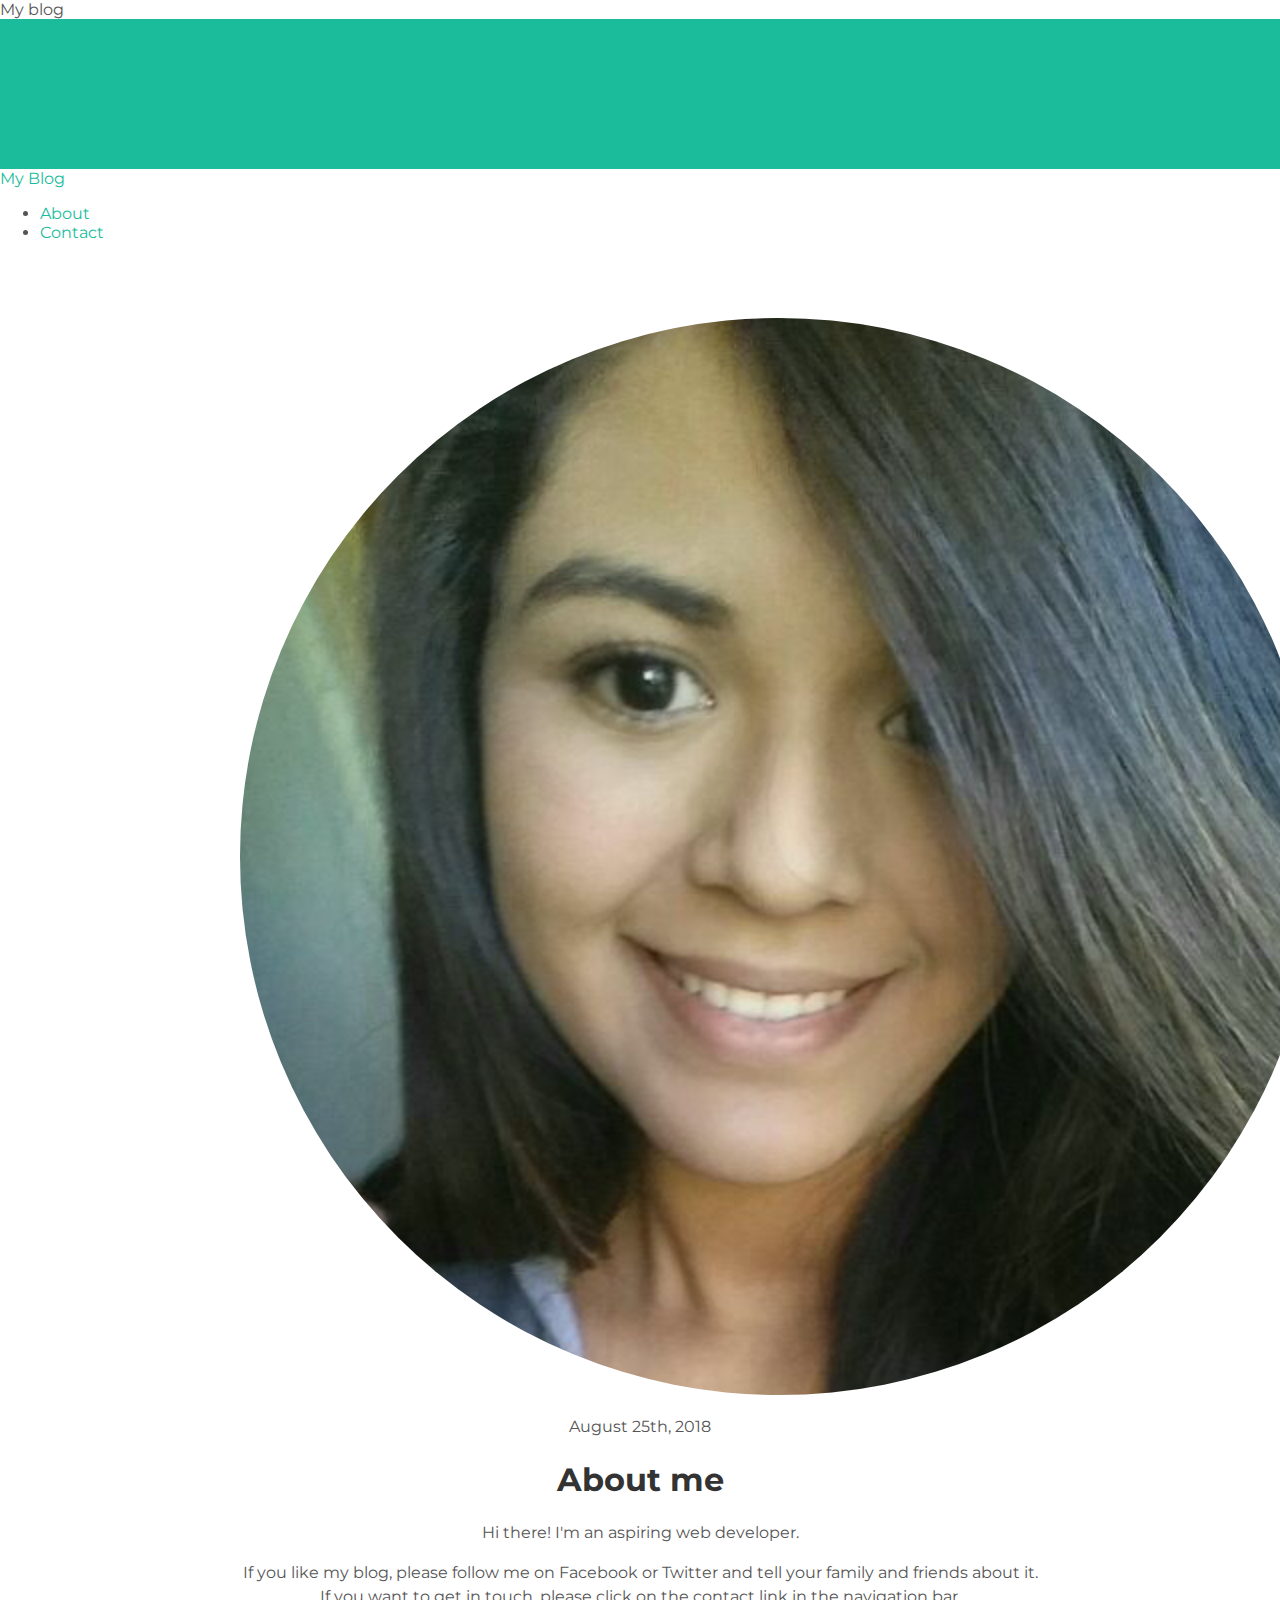
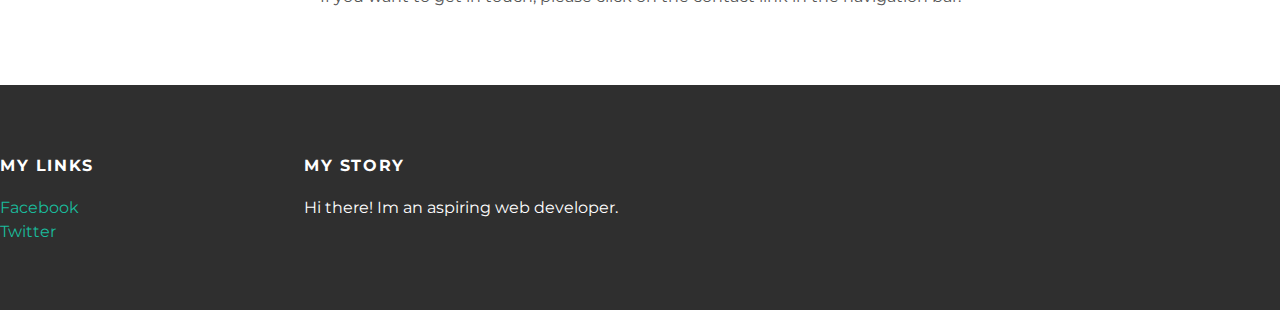
==== about.html @ 62721c4f "Add files via upload" ====
<!DOCTYPE html>
<html>
<head>
  <tittle>My blog</tittle>
  <link rel="stylesheet"
  type="text/css" href="styles.css">
</head>
<body>
  <div id="header"></div>
  <div id="container"></div>
  <a href="index.html">My Blog</a>
  <ul>
    <li><a href="about.html">About</a></il>
    <li><a href="contact.html">Contact</a></il>
    </ul>
  <div id="content">
  <div id="container">
    <div class="about">
      <div class="about-author">
        <img src="blog photo.png">

      </div>
        <p class="about-date">August 25th, 2018</p>
        <h1 class="about-tittle"> About me</h1>
          <div class="about-content">
            <p>Hi there! I'm an aspiring web
              developer.</p>
              <p>If you like my blog, please
              follow me on Facebook or Twitter
            and tell your family and friends
          about it. If you want to get in
        touch, please click on the contact
      link in the navigation bar.</p>
          </div>
      </div>
    </div>
  </div>

  <div id="footer">
  <div id="container">
    <div class="column">
      <h4>My Links</h4>
      <p>
        <a href="https://www.facebook.com/angelica.frayre">
          Facebook</a>
          <br>
          <a href="https://twitter.com/angelica_frayre">
            Twitter</a>
          </p>
    </div>
    <div class="column">
      <h4>My Story</h4>
      <p>Hi there! Im an aspiring web
        developer.</p>
        </div>
    </div>
  </div>
</body>
</html>
---- styles.css ----
@import url(https://fonts.googleapis.com/css?family=Montserrat:400,700);
body {
  color: #555;
  margin: 0;

  font-family: 'Montserrat',sans-serif;
}

#header {
  background-color: #1abc9c;
  height: 150px;
  line-height: 150px;
}

#header a {
  color: white;
  text-decoration: none;

  text-transform: uppercase;
  letter-spacing: 0.1em;
}

#header a:hover {
  color: #222
}

#header-tittle {
  display: block;
  float: left;

  font-size: 20px;
  font-weight: bold;
}

#header-nav {
  display: block;
  float: right;
}

#header-nav li {
  display: inline;
  padding-left: 20px;
  margin-top: 0;
}

.container {
  max-width: 1000px;
}

#footer {
  background-color: #2f2f2f;
  padding: 50px 0;
}

.column {
  min-width: 300px;
  display: inline-block;
  vertical-align: top;
}

#footer h4 {
  color: white;
  text-transform: uppercase;
  letter-spacing: 0.1em;
}

#footer p {
  color: white;
}

a {
  color: #1abc9c;
  text-decoration: none;
}

a:hover{
  color: #F6A623;
}

.post {
max-width: 800px;
margin: 0 auto;
padding: 60px;
}

.post-author img {
  width: 50px;
  height: 50px;
  vertical-align: middle;
}

.post-author span {
  margin: 60px;
}

.post-date {
  color: #2D2D2D;

  font-size: 14px;
  font-weight: bold;

  text-transform: uppercase;
  letter-spacing: 0.1em;
}

h1, h2, h3, h4 {
  color: #333
}

p {
  line-height: 1.5;
}

.post, .about {
  max-width: 800px;
  margin: 0 auto;
  padding: 60px 0;
}

.about {
  text-align: center;
}

.post-author img,
.about-author img {
  border-radius: 50%;
}

.post-container:nth-child(even) {
  background-color: #f2f2f2;
}
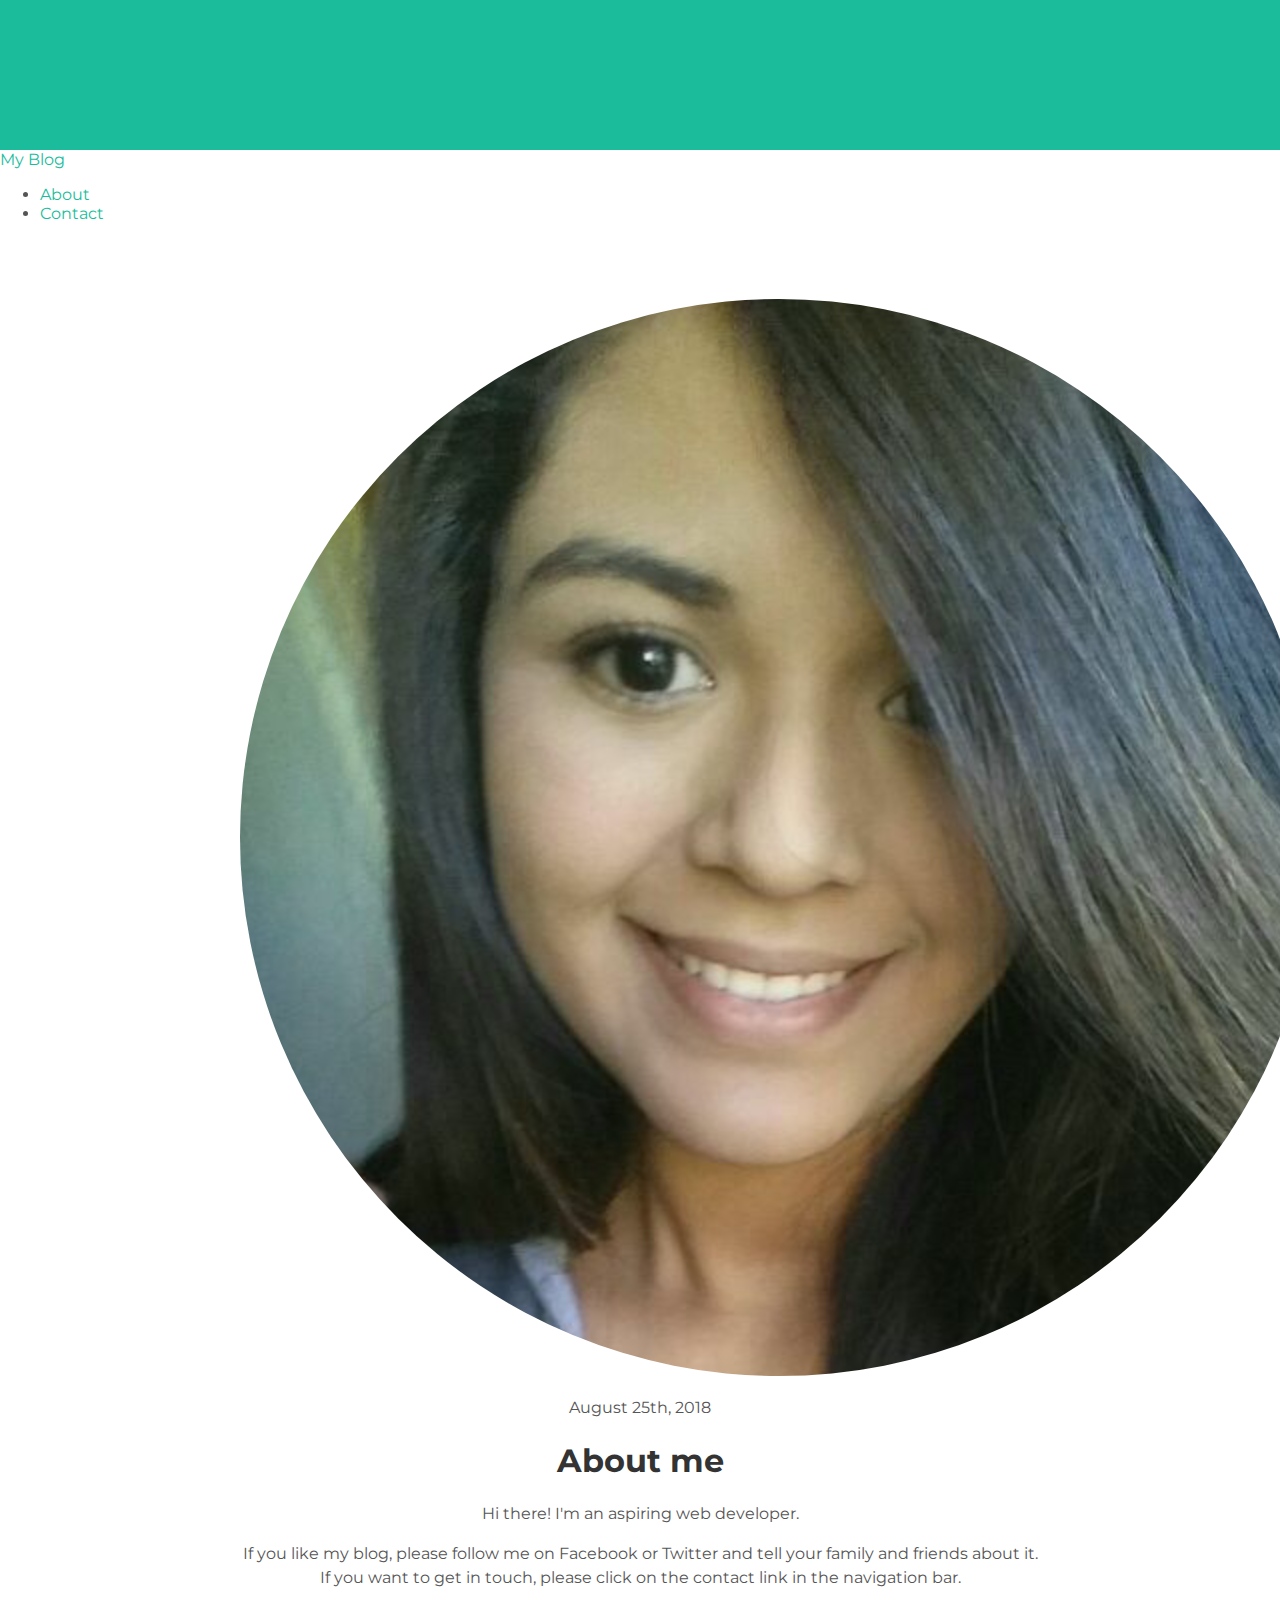
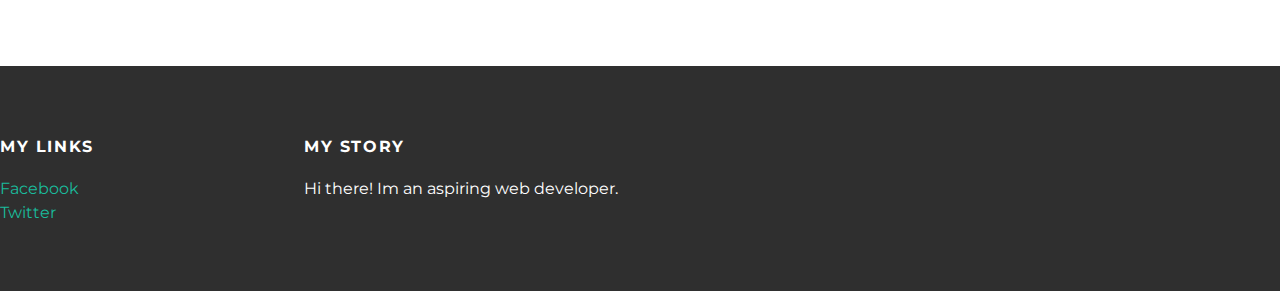
==== commit f3e6c14b: "Update about.html" ====
--- a/about.html
+++ b/about.html
@@ -1,7 +1,7 @@
 <!DOCTYPE html>
 <html>
 <head>
-  <tittle>My blog</tittle>
+  <tittle></tittle>
   <link rel="stylesheet"
   type="text/css" href="styles.css">
 </head>
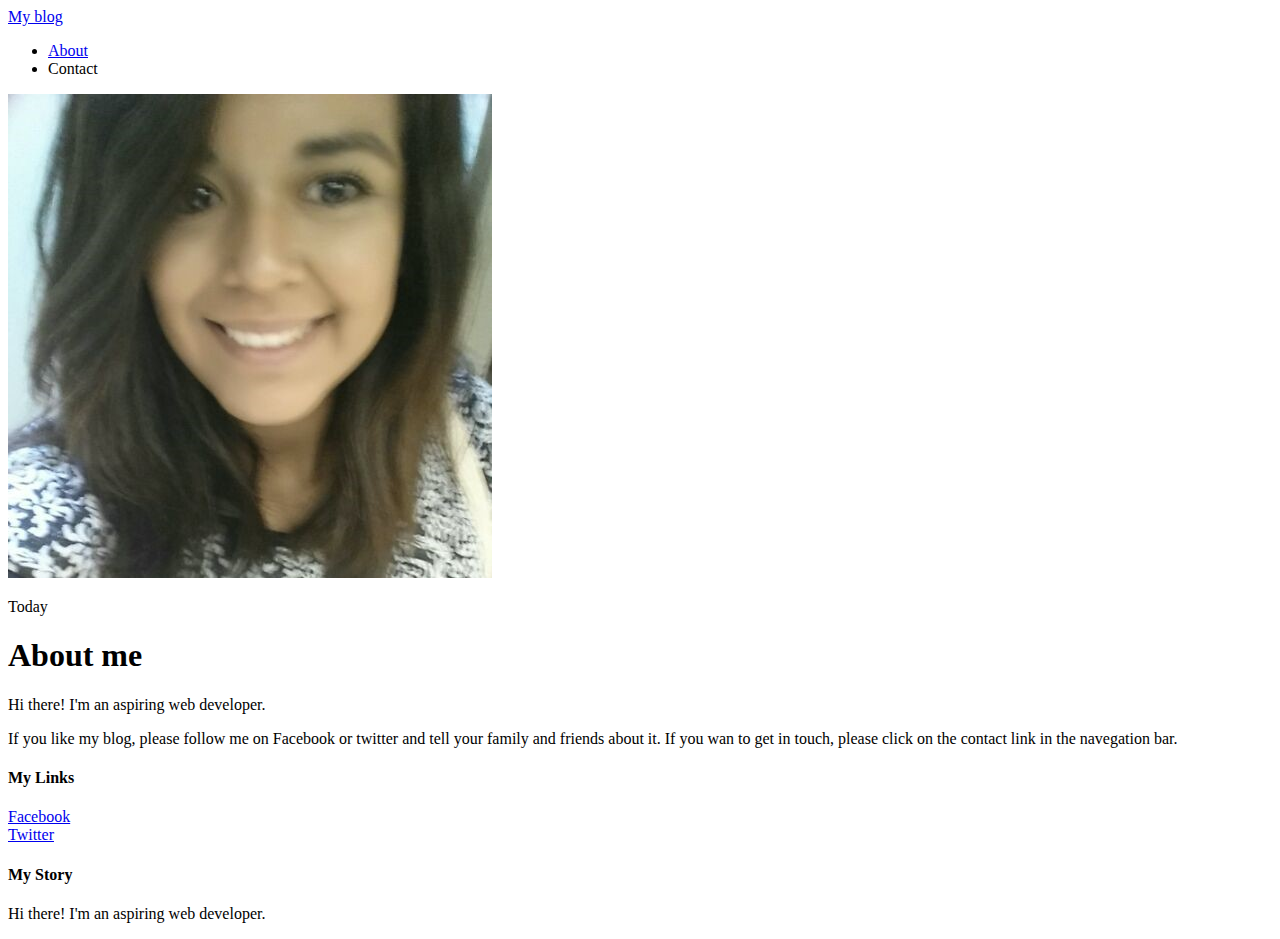
==== commit 6d26668f: "Update about.html" ====
--- a/about.html
+++ b/about.html
@@ -1,59 +1,63 @@
 <!DOCTYPE html>
 <html>
 <head>
-  <tittle></tittle>
-  <link rel="stylesheet"
-  type="text/css" href="styles.css">
+<title></title>
+<link rel="stylesheet"
+type="text/css" href="styles2.css"
 </head>
 <body>
-  <div id="header"></div>
-  <div id="container"></div>
-  <a href="index.html">My Blog</a>
-  <ul>
-    <li><a href="about.html">About</a></il>
-    <li><a href="contact.html">Contact</a></il>
-    </ul>
+  <div id="header">
+    <div class="container">
+      <a class="head-tittle"
+      href="index.html">My blog</a>
+      <ul id="header-nav">
+        <li><a href="about.html">About<!--
+    a--></a></li><a href="about.html">
+        </a><li><a href="about.html"></a><a hreft="mail to:frayreangelica@gmail.com">Contact<!--
+    a--></a></li><a hreft="mail to:frayreangelica@gmail.com">
+      </a></ul><a hreft="mail to:frayreangelica@gmail.com">
+    </a></div><a hreft="mail to:frayreangelica@gmail.com">
+  </a></div>
   <div id="content">
-  <div id="container">
+  <div class="container">
     <div class="about">
       <div class="about-author">
-        <img src="blog photo.png">
+        <img src="Skype Profile Picture.jpg">
 
       </div>
-        <p class="about-date">August 25th, 2018</p>
-        <h1 class="about-tittle"> About me</h1>
-          <div class="about-content">
-            <p>Hi there! I'm an aspiring web
-              developer.</p>
-              <p>If you like my blog, please
-              follow me on Facebook or Twitter
-            and tell your family and friends
-          about it. If you want to get in
+      <p class="about-date">Today</p>
+      <h1 class="about-tittle">About me</h1>
+      <div class="about-content">
+    <p> Hi there! I'm an aspiring web
+      developer.</p>
+      <p> If you like my blog, please
+        follow me on Facebook or twitter
+        and tell your family and friends
+        about it. If you wan to get in
         touch, please click on the contact
-      link in the navigation bar.</p>
+        link in the navegation bar.</p>
           </div>
-      </div>
     </div>
   </div>
-
+</div>
   <div id="footer">
-  <div id="container">
+  <div class="container">
     <div class="column">
       <h4>My Links</h4>
       <p>
-        <a href="https://www.facebook.com/angelica.frayre">
-          Facebook</a>
-          <br>
-          <a href="https://twitter.com/angelica_frayre">
-            Twitter</a>
-          </p>
+      <a href="https://www.facebook.com/angelica.frayre">Facebook</a>
+      <br>
+      <a href="https://twitter.com/search?q=angelica%20frayre&src=typd">Twitter</a>
+    </p>
+    </div>
+    <div class="column">
     </div>
     <div class="column">
       <h4>My Story</h4>
-      <p>Hi there! Im an aspiring web
+      <p>Hi there! I'm an aspiring web
         developer.</p>
-        </div>
     </div>
   </div>
+</div>
 </body>
 </html>
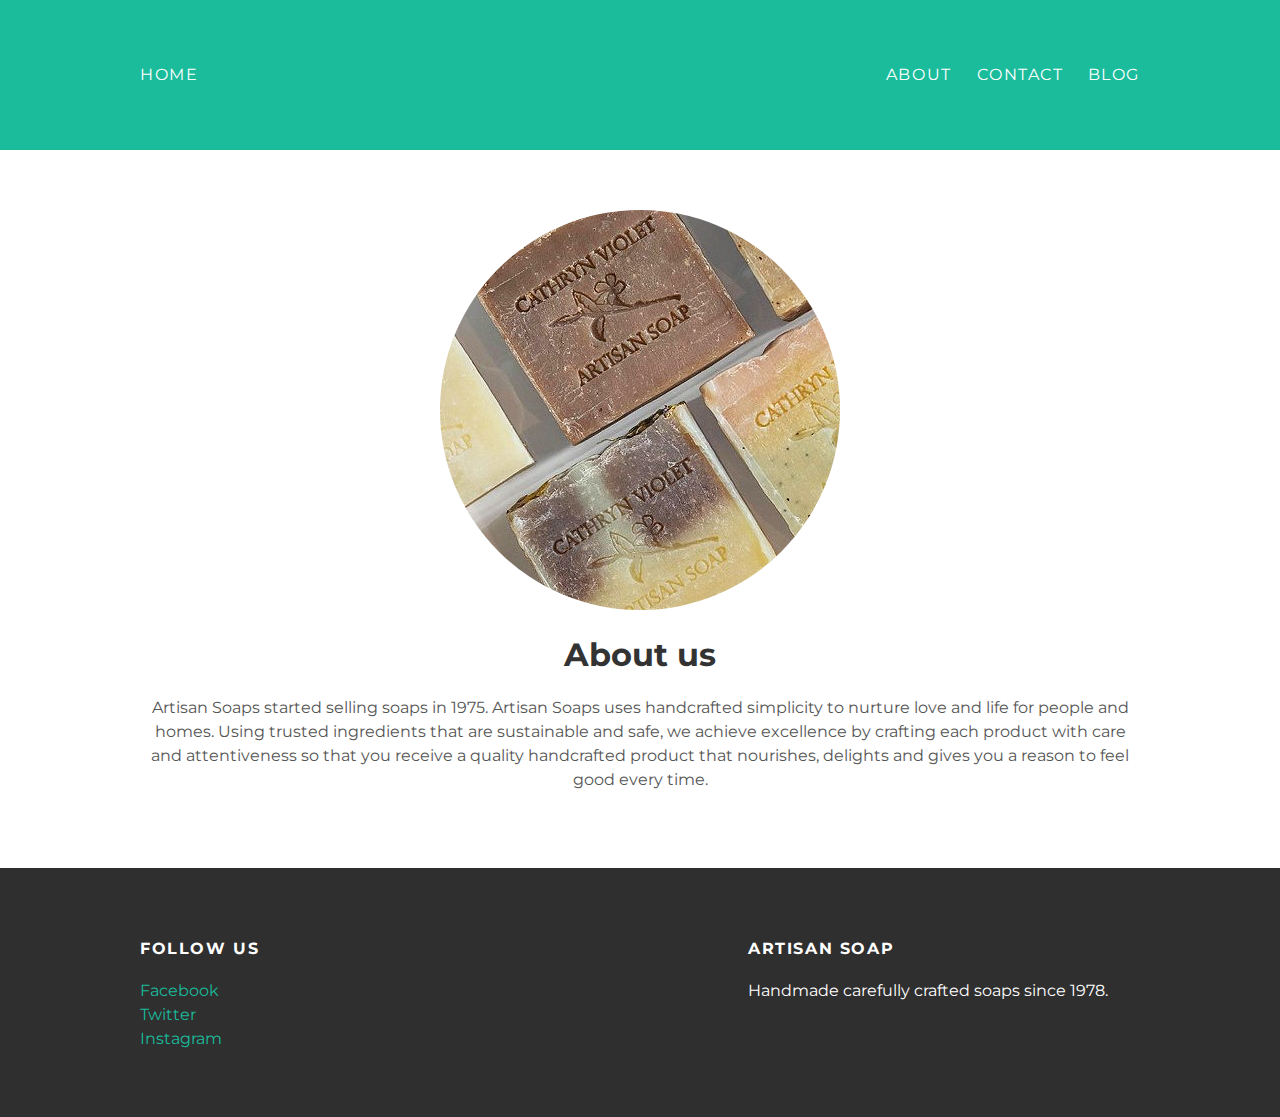
==== commit f9bff3e4: "Add files via upload" ====
--- a/about.html
+++ b/about.html
@@ -3,39 +3,34 @@
 <head>
 <title></title>
 <link rel="stylesheet"
-type="text/css" href="styles2.css"
+type="text/css" href="styles2.css">
 </head>
 <body>
   <div id="header">
     <div class="container">
       <a class="head-tittle"
-      href="index.html">My blog</a>
+      href="home.html">Home</a>
       <ul id="header-nav">
         <li><a href="about.html">About<!--
     a--></a></li><a href="about.html">
-        </a><li><a href="about.html"></a><a hreft="mail to:frayreangelica@gmail.com">Contact<!--
-    a--></a></li><a hreft="mail to:frayreangelica@gmail.com">
-      </a></ul><a hreft="mail to:frayreangelica@gmail.com">
-    </a></div><a hreft="mail to:frayreangelica@gmail.com">
+    </a><li><a href="contact.html">Contact<!--
+    a--></a></li>
+  </a><li><a href="index.html">Blog</a></li>
+    <a hreft=>
+      </a></ul><a hreft=>
+    </a></div><a hreft=>
   </a></div>
   <div id="content">
   <div class="container">
     <div class="about">
       <div class="about-author">
-        <img src="Skype Profile Picture.jpg">
+        <img src="artisan soap contact.jpg">
 
       </div>
-      <p class="about-date">Today</p>
-      <h1 class="about-tittle">About me</h1>
+
+      <h1 class="about-tittle">About us</h1>
       <div class="about-content">
-    <p> Hi there! I'm an aspiring web
-      developer.</p>
-      <p> If you like my blog, please
-        follow me on Facebook or twitter
-        and tell your family and friends
-        about it. If you wan to get in
-        touch, please click on the contact
-        link in the navegation bar.</p>
+    <p> Artisan Soaps started selling soaps in 1975. Artisan Soaps uses handcrafted simplicity to nurture love and life for people and homes. Using trusted ingredients that are sustainable and safe, we achieve excellence by crafting each product with care and attentiveness so that you receive a quality handcrafted product that nourishes, delights and gives you a reason to feel good every time.</p>
           </div>
     </div>
   </div>
@@ -43,19 +38,20 @@
   <div id="footer">
   <div class="container">
     <div class="column">
-      <h4>My Links</h4>
+      <h4>Follow Us</h4>
       <p>
-      <a href="https://www.facebook.com/angelica.frayre">Facebook</a>
+      <a href="https://www.facebook.com/artisansoaps.org">Facebook</a>
       <br>
-      <a href="https://twitter.com/search?q=angelica%20frayre&src=typd">Twitter</a>
+      <a href="https://twitter.com/Artisan_Soaps">Twitter</a>
+      <br>
+      <a href="https://www.instagram.com/artisan_soapmaker/">Instagram</a>
     </p>
     </div>
     <div class="column">
     </div>
     <div class="column">
-      <h4>My Story</h4>
-      <p>Hi there! I'm an aspiring web
-        developer.</p>
+      <h4>Artisan Soap</h4>
+      <p>Handmade carefully crafted soaps since 1978.</p>
     </div>
   </div>
 </div>
--- a/styles2.css
+++ b/styles2.css
@@ -0,0 +1,118 @@
+@import url(https://fonts.googleapis.com/css?family=Montserrat:400,700);
+body {
+  color: #555;
+  margin: 0;
+
+  font-family: 'Montserrat',sans-serif;
+}
+
+#header {
+  background-color: #1abc9c;
+  height: 150px;
+  line-height: 150px;
+}
+
+#header a {
+color: white;
+text-decoration: none;
+
+text-transform: uppercase;
+letter-spacing: 0.1em;
+}
+
+#header a:hover {
+  color: #FA8072;
+}
+
+#header-tittle {
+  display: block;
+  float: left;
+
+  font-size: 20px;
+  font-weight: bold;
+}
+
+#header-nav {
+  display: block;
+  float:right;
+  margin-top: 0;
+}
+
+#header-nav li {
+  display: inline;
+  padding-left: 20px;
+}
+
+.container {
+  max-width: 1000px;
+  margin: 0 auto;
+}
+
+#footer {
+  background-color: #2f2f2f;
+  padding:  50px 0;
+}
+
+.column {
+  min-width: 300px;
+  display: inline-block;
+  vertical-align: top;
+}
+
+#footer h4 {
+  color: white;
+  text-transform: uppercase;
+  letter-spacing: 0.1em;
+}
+
+#footer p {
+  color: white;
+}
+
+a {
+  color: #1abc9c;
+  text-decoration: none;
+}
+
+a:hover {
+  color: #FA8072;
+}
+
+.post, .about {
+  max-width: 8000px;
+  margin: 0 auto;
+  padding: 60px 0;
+}
+
+
+
+.post-author span {
+  margin-left: 16px;
+}
+
+.post-date {
+  color: #D2D2D2;
+
+  font-size: 14px;
+  font-weight: bold;
+
+  text-transform: uppercase;
+  letter-spacing: 0.1em;
+}
+
+h1, h2, h3, h4 {
+  color: #333;
+}
+
+p{
+  line-height: 1.5;
+}
+
+.about {
+  text-align: center;
+}
+
+.post-author img,
+.about-author img {
+  border-radius: 50%;
+}
